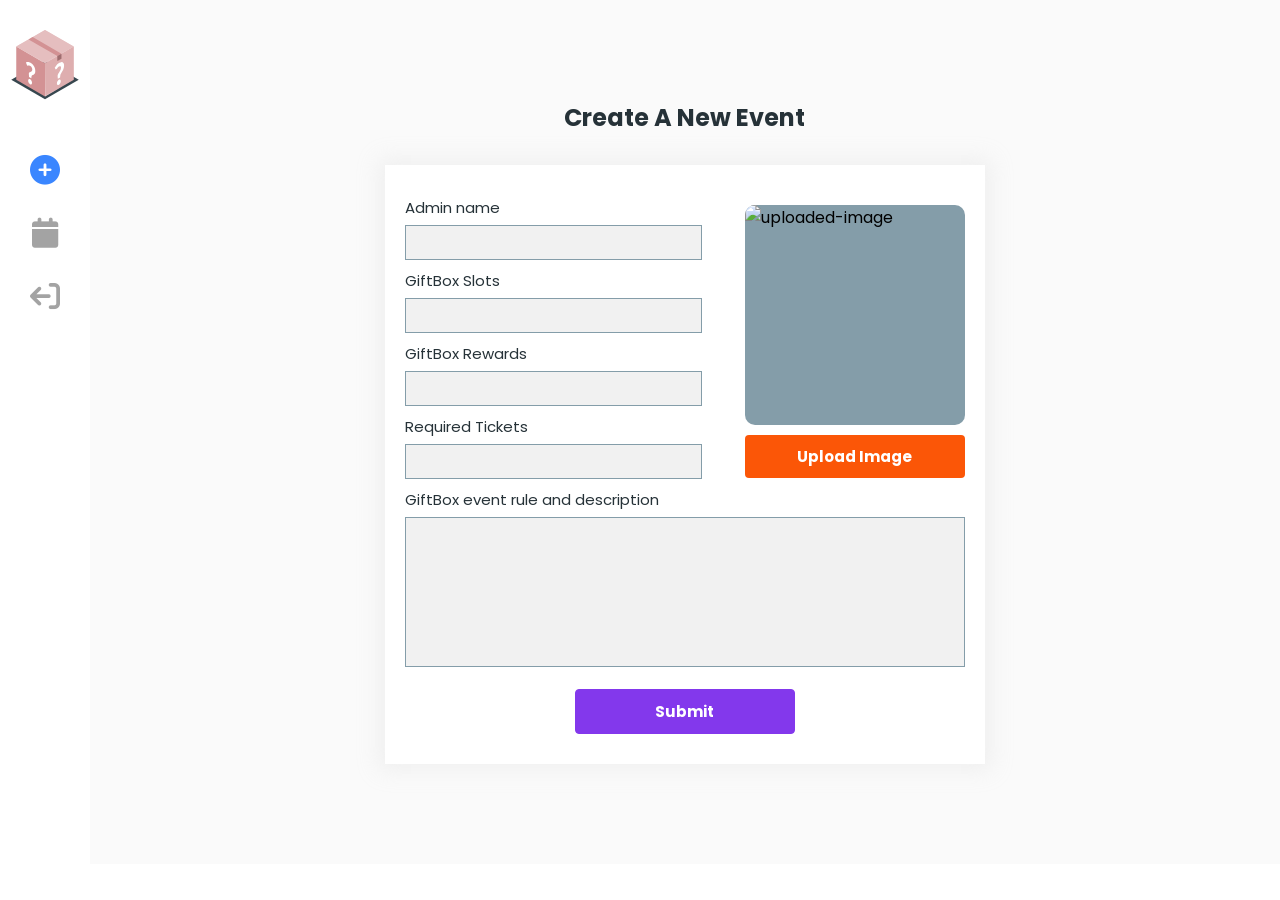
==== public/add-event.html @ 8c34c846 "giftbox" ====
<!DOCTYPE html>
<html lang="en">
<head>
    <meta charset="UTF-8">
    <meta http-equiv="X-UA-Compatible" content="IE=edge">
    <meta name="viewport" content="width=device-width, initial-scale=1.0">
    <title>Add Event - giftBox</title>
    <link rel="stylesheet" href="./assets/css/add.css">
    <link rel="preconnect" href="https://fonts.googleapis.com">
    <link rel="preconnect" href="https://fonts.gstatic.com" crossorigin>
    <link rel="stylesheet" href="https://cdnjs.cloudflare.com/ajax/libs/font-awesome/6.3.0/css/all.min.css"
    integrity="sha512-SzlrxWUlpfuzQ+pcUCosxcglQRNAq/DZjVsC0lE40xsADsfeQoEypE+enwcOiGjk/bSuGGKHEyjSoQ1zVisanQ=="
    crossorigin="anonymous" referrerpolicy="no-referrer" />
    <link href="https://fonts.googleapis.com/css2?family=Open+Sans:wght@400;500;600;700;800&display=swap" rel="stylesheet">
    <link href="https://fonts.googleapis.com/css2?family=Raleway:wght@400;500;600;700;800&display=swap" rel="stylesheet">
    <link href="https://fonts.googleapis.com/css2?family=Inter:wght@400;500;600;700;800&display=swap" rel="stylesheet">
    <link href="https://fonts.googleapis.com/css2?family=Poppins:wght@400;500;600;700;800&display=swap" rel="stylesheet">
    <link rel="icon" href="./assets/images/mistery-box.svg">
</head>
<body>
    <div class="body-home">
        <aside class="side-menu">
            <div class="fixed-side-bar">
                <div class="box-logo">
                    <a href="add-event.html">
                        <img src="./assets/images/mistery-box.svg" alt="box">
                    </a>
                </div>
                <div class="menu">
                    <ul>
                        <li>
                            <a href="#">
                                <i class="fa-solid fa-circle-plus"></i>
                            </a>
                        </li>
                        <li>
                            <a href="#">
                                <i class="fa-solid fa-calendar"></i>
                            </a>
                        </li>
                        <li>
                            <a href="login.html">
                                <i class="fa-solid fa-arrow-right-from-bracket"></i>
                            </a>
                        </li>
                    </ul>
                </div>
            </div>
        </aside>
        <main class="main-menu">
            <section class="add-event">
                <div class="add-event-header">
                    <h2>Create A New Event</h2>
                </div>
                <div class="input-event">
                    <form action="#">
                        <div class="form-flex">
                            <div class="fill-input">
                                <div class="admin-name input">
                                    <label>Admin name</label><br>
                                    <input type="text" id="admin-name" required autocomplete="off">
                                </div>
                                <div class="giftBox-slots input">
                                    <label>GiftBox Slots</label><br>
                                    <input type="text" id="giftBox-slots" required autocomplete="off">
                                </div>
                                <div class="giftBox-rewards input">
                                    <label>GiftBox Rewards</label><br>
                                    <input type="text" id="giftBox-rewards" required autocomplete="off">
                                </div>
                                <div class="required-tickets input">
                                    <label>Required Tickets</label><br>
                                    <input type="text" id="required-tickets" required autocomplete="off">
                                </div>
                            </div>
                            <div class="upload-img">
                                <div class="display-image">
                                    <img src="" alt="uploaded-image">
                                </div>
                                <div class="upload-btn">
                                    <label for="uploadbtn">
                                        <span>Upload Image</span>
                                        <input type="file" accept="image/jpeg,image/png,image/jpeg" name="uploadbtn" id="uploadbtn">
                                    </label>
                                </div>
                            </div>
                        </div>
                        <div class="event-rule">
                            <label>GiftBox event rule and description</label><br>
                            <textarea id="giftBox-rules"></textarea>
                        </div>
                        <div class="submit-btn">
                            <button type="submit">Submit</button>
                        </div>
                    </form>
                </div>
            </section>
        </main>
    </div>
</body>
</html>
---- public/assets/css/add.css ----
*{padding:0;margin:0;outline:none;box-sizing:border-box;}
body{scroll-behavior:smooth;position:relative;}
/* a{text-decoration:none;color:#fff;} */
body{width:100%;font-family:'Poppins', Verdana, Geneva, Tahoma, sans-serif;}
html{scroll-behavior:smooth;width:100%;}
html{
    --poppins:Poppins;
    --black-ash-text:#263238;
    --helvetica:Helvetica;
    --wgt700:700;
    --wgt400:400;
    --white-ash:#F1F1F1;
    --gray:#849DA9;
    --submit-color:#8338EC;
    --width100:100%;
    --white-text:#fff;
    --home-color:#FAFAFA;
    --blue-icon-color:#3A86FF;
}
/* main{width:var(--width100);} */
.body-home{display:flex;width:var(--width100);position:relative;}
.body-home aside{width:7%;background-color:var(--white-text);display:flex;flex-direction:column;}
.body-home aside .fixed-side-bar{position:fixed;bottom:0;top:0;width:inherit;padding-top:30px;}
.body-home main{width:93%;background-color:var(--home-color);}
.side-menu .box-logo{width:70px;height:70px;margin:0 auto;margin-bottom:40px;}
.side-menu .box-logo a img{width:var(--width100);height:var(--width100);}
.side-menu .menu ul{display:flex;justify-content:center;flex-direction:column;align-items:center;}
.side-menu .menu ul li{list-style:none;margin:15px 0;}
.side-menu .menu ul li i{font-size:30px;color:#A3A3A3;}
.side-menu .menu ul li:first-child i{color:var(--blue-icon-color);}
.side-menu .menu ul li:last-child i{transform:rotate(180deg);}
.side-menu .menu ul li i:hover{color:var(--blue-icon-color);transition:all .5s;}
.main-menu{padding:100px 0;}
.main-menu .add-event{width:100%;display:flex;flex-direction:column;align-items:center;}
.main-menu .add-event .add-event-header h2{color:var(--black-ash-text);}
.main-menu .add-event .input-event{width:600px;padding:30px 20px;background-color:var(--white-text);box-shadow:0px 0px 20px 6px #D3D3D340;margin-top:30px;}
.input-event form .form-flex{display:flex;justify-content:space-between;}
.input-event form .form-flex .fill-input{width:55%;}
.input-event form .form-flex .upload-img{width:45%;}
.input-event form .form-flex .fill-input{margin-right:10px;}
.input-event form .form-flex .upload-img{margin-left:10px;padding-top:10px;}
.input-event form .form-flex .fill-input .input label,.input-event form .event-rule label{font-size:15px;color:var(--black-ash-text);font-weight:var(--wgt400);}
.input-event form .form-flex .fill-input .input input,.input-event form .event-rule textarea{width:100%;height:35px;padding:0 5px;border:1px solid var(--gray);background-color:var(--white-ash);margin-top:5px;font-family:var(--poppins);}
.input-event form .form-flex .fill-input .input{margin-bottom:8px;}
.upload-img .display-image{width:220px;height:220px;margin-left:auto;background-color:var(--gray);border-radius:10px;}
.upload-img .display-image img{width:100%;height:100%;border-radius:10px;}
.upload-img .upload-btn{position:relative;width:220px;margin-left:auto;margin-top:10px;}
.upload-img .upload-btn label{width:var(--width100);background-color:#FB5607;position:absolute;text-align:center;padding:10px 7px;color:var(--white-text);font-weight:var(--wgt700);font-size:15px;border-radius:4px;}
.upload-img .upload-btn label input{opacity:0;display:none;}
.input-event form .event-rule textarea{resize:none;height:150px;padding:5px;}
.input-event form .submit-btn{text-align:center;margin-top:15px;}
.input-event form .submit-btn button{font-weight:var(--wgt700);font-family:var(--poppins);font-size:15px;color:var(--white-text);background-color:var(--submit-color);width:220px;padding:10px 7px;border-radius:4px;border:1px solid var(--submit-color);}
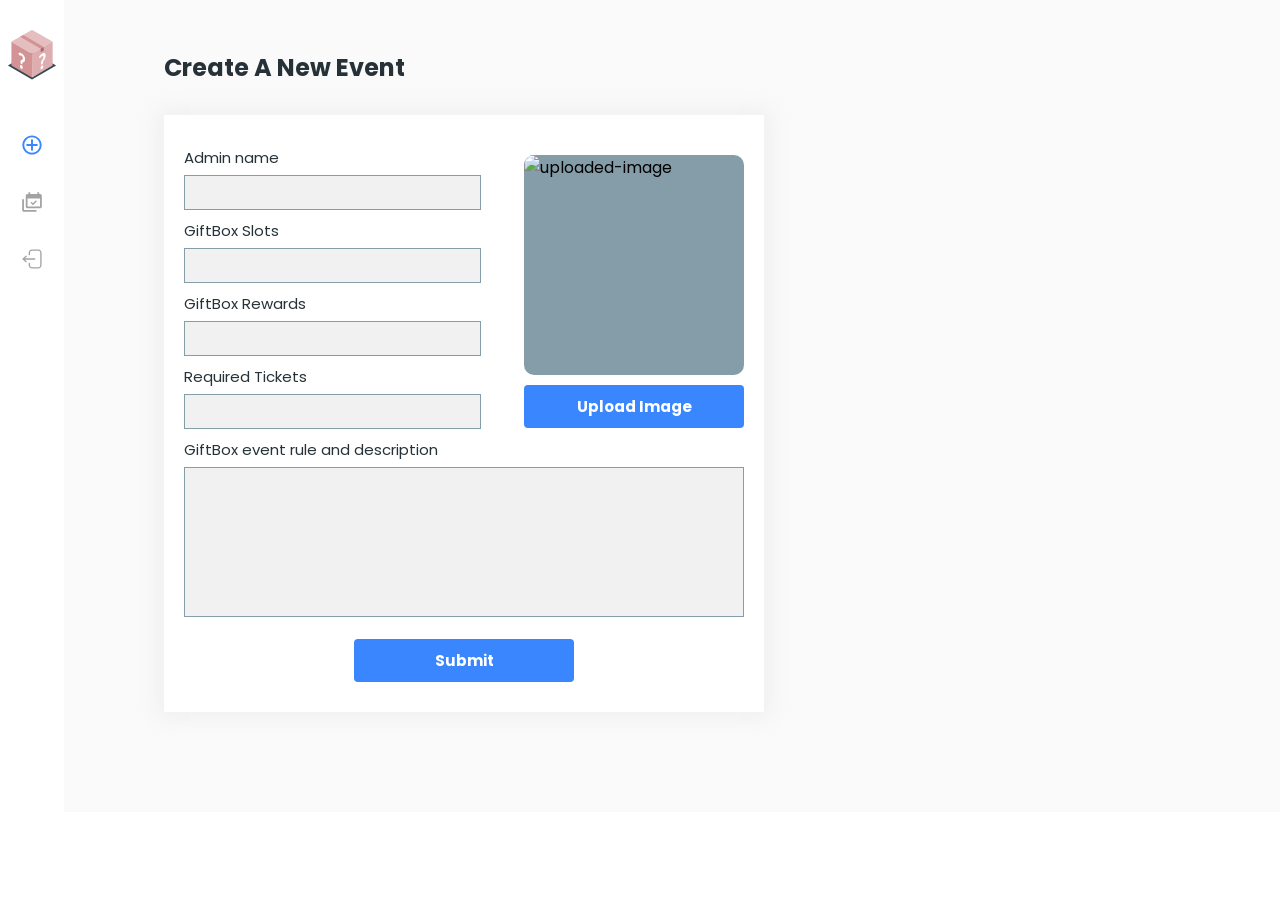
==== commit c617b784: "add events" ====
--- a/public/add-event.html
+++ b/public/add-event.html
@@ -18,6 +18,7 @@
     <link rel="icon" href="./assets/images/mistery-box.svg">
 </head>
 <body>
+    <div class="success-header"></div>
     <div class="body-home">
         <aside class="side-menu">
             <div class="fixed-side-bar">
@@ -30,17 +31,17 @@
                     <ul>
                         <li>
                             <a href="#">
-                                <i class="fa-solid fa-circle-plus"></i>
+                                <img src="./assets/images/addbtn.svg" alt="add">
                             </a>
                         </li>
                         <li>
                             <a href="#">
-                                <i class="fa-solid fa-calendar"></i>
+                                <img src="./assets/images/Vector.svg" alt="view-event">
                             </a>
                         </li>
                         <li>
                             <a href="login.html">
-                                <i class="fa-solid fa-arrow-right-from-bracket"></i>
+                                <img src="./assets/images/Group.svg" alt="log-out">
                             </a>
                         </li>
                     </ul>
@@ -48,29 +49,30 @@
             </div>
         </aside>
         <main class="main-menu">
+            <div class="success-header"></div>
             <section class="add-event">
                 <div class="add-event-header">
                     <h2>Create A New Event</h2>
                 </div>
                 <div class="input-event">
-                    <form action="#">
+                    <form action="#" id="submitForm">
                         <div class="form-flex">
                             <div class="fill-input">
                                 <div class="admin-name input">
                                     <label>Admin name</label><br>
-                                    <input type="text" id="admin-name" required autocomplete="off">
+                                    <input type="text" id="admin-name" autocomplete="off">
                                 </div>
                                 <div class="giftBox-slots input">
                                     <label>GiftBox Slots</label><br>
-                                    <input type="text" id="giftBox-slots" required autocomplete="off">
+                                    <input type="text" id="giftBox-slots" autocomplete="off">
                                 </div>
                                 <div class="giftBox-rewards input">
                                     <label>GiftBox Rewards</label><br>
-                                    <input type="text" id="giftBox-rewards" required autocomplete="off">
+                                    <input type="text" id="giftBox-rewards" autocomplete="off">
                                 </div>
                                 <div class="required-tickets input">
                                     <label>Required Tickets</label><br>
-                                    <input type="text" id="required-tickets" required autocomplete="off">
+                                    <input type="text" id="required-tickets" autocomplete="off">
                                 </div>
                             </div>
                             <div class="upload-img">
@@ -97,5 +99,8 @@
             </section>
         </main>
     </div>
+
+    <script src="https://www.gstatic.com/firebasejs/6.0.2/firebase.js"></script>
+    <script src="./assets/js/addEvent/index.js"></script>
 </body>
 </html>
--- a/public/assets/css/add.css
+++ b/public/assets/css/add.css
@@ -19,19 +19,18 @@
 }
 /* main{width:var(--width100);} */
 .body-home{display:flex;width:var(--width100);position:relative;}
-.body-home aside{width:7%;background-color:var(--white-text);display:flex;flex-direction:column;}
+.body-home aside{width:5%;background-color:var(--white-text);display:flex;flex-direction:column;}
 .body-home aside .fixed-side-bar{position:fixed;bottom:0;top:0;width:inherit;padding-top:30px;}
-.body-home main{width:93%;background-color:var(--home-color);}
-.side-menu .box-logo{width:70px;height:70px;margin:0 auto;margin-bottom:40px;}
+.body-home main{width:95%;background-color:var(--home-color);}
+.side-menu .box-logo{width:50px;height:50px;margin:0 auto;margin-bottom:40px;}
 .side-menu .box-logo a img{width:var(--width100);height:var(--width100);}
 .side-menu .menu ul{display:flex;justify-content:center;flex-direction:column;align-items:center;}
 .side-menu .menu ul li{list-style:none;margin:15px 0;}
-.side-menu .menu ul li i{font-size:30px;color:#A3A3A3;}
-.side-menu .menu ul li:first-child i{color:var(--blue-icon-color);}
-.side-menu .menu ul li:last-child i{transform:rotate(180deg);}
-.side-menu .menu ul li i:hover{color:var(--blue-icon-color);transition:all .5s;}
-.main-menu{padding:100px 0;}
-.main-menu .add-event{width:100%;display:flex;flex-direction:column;align-items:center;}
+.side-menu .menu ul li img{width:20px;height:20px;color:#A3A3A3;}
+.side-menu .menu ul li:first-child img{color:var(--blue-icon-color);}
+/* .side-menu .menu ul li img:hover{color:var(--blue-icon-color);transition:all .5s;} */
+.main-menu{padding:50px 0 100px;position:relative;}
+.main-menu .add-event{width:100%;display:flex;flex-direction:column;padding-left:100px;}
 .main-menu .add-event .add-event-header h2{color:var(--black-ash-text);}
 .main-menu .add-event .input-event{width:600px;padding:30px 20px;background-color:var(--white-text);box-shadow:0px 0px 20px 6px #D3D3D340;margin-top:30px;}
 .input-event form .form-flex{display:flex;justify-content:space-between;}
@@ -45,8 +44,20 @@
 .upload-img .display-image{width:220px;height:220px;margin-left:auto;background-color:var(--gray);border-radius:10px;}
 .upload-img .display-image img{width:100%;height:100%;border-radius:10px;}
 .upload-img .upload-btn{position:relative;width:220px;margin-left:auto;margin-top:10px;}
-.upload-img .upload-btn label{width:var(--width100);background-color:#FB5607;position:absolute;text-align:center;padding:10px 7px;color:var(--white-text);font-weight:var(--wgt700);font-size:15px;border-radius:4px;}
+.upload-img .upload-btn label{width:var(--width100);background-color:var(--blue-icon-color);position:absolute;text-align:center;padding:10px 7px;color:var(--white-text);font-weight:var(--wgt700);font-size:15px;border-radius:4px;}
 .upload-img .upload-btn label input{opacity:0;display:none;}
 .input-event form .event-rule textarea{resize:none;height:150px;padding:5px;}
 .input-event form .submit-btn{text-align:center;margin-top:15px;}
-.input-event form .submit-btn button{font-weight:var(--wgt700);font-family:var(--poppins);font-size:15px;color:var(--white-text);background-color:var(--submit-color);width:220px;padding:10px 7px;border-radius:4px;border:1px solid var(--submit-color);}+.input-event form .submit-btn button{font-weight:var(--wgt700);font-family:var(--poppins);font-size:15px;color:var(--white-text);background-color:var(--blue-icon-color);width:220px;padding:10px 7px;border-radius:4px;border:1px solid var(--blue-icon-color-color);}
+.error{text-align:center;margin-bottom:20px;}
+.error p{color:red;}
+.main-menu .success-header .success::after{content:"";width:0%;height:2px;position:relative;display:block;background-color:rgba(40, 167, 69,20%);margin-top:10px;}
+.main-menu .success-header .success::after{animation-name:success;animation-duration:1s;animation-fill-mode:forwards;}
+.main-menu .success-header{width:var(--width100);text-align:center;position:fixed;z-index:999;top:0;transition:all .5s;}
+.main-menu .success-header .success{background-color:rgba(40, 167, 69,100%);text-align:center;width:var(--width100);padding:10px 0 0px;transition:all .5s;position:relative;}
+.main-menu .success-header .success p{font-family:var(--poppins);font-weight:500;font-size:16px;color:var(--white-text);}
+/* .main-menu .success-header .success.addTransition{animation-name:success;animation-duration:1s;animation-fill-mode:forwards;} */
+
+@keyframes success{
+    0%{width:0%;}100%{width:100%;}
+}
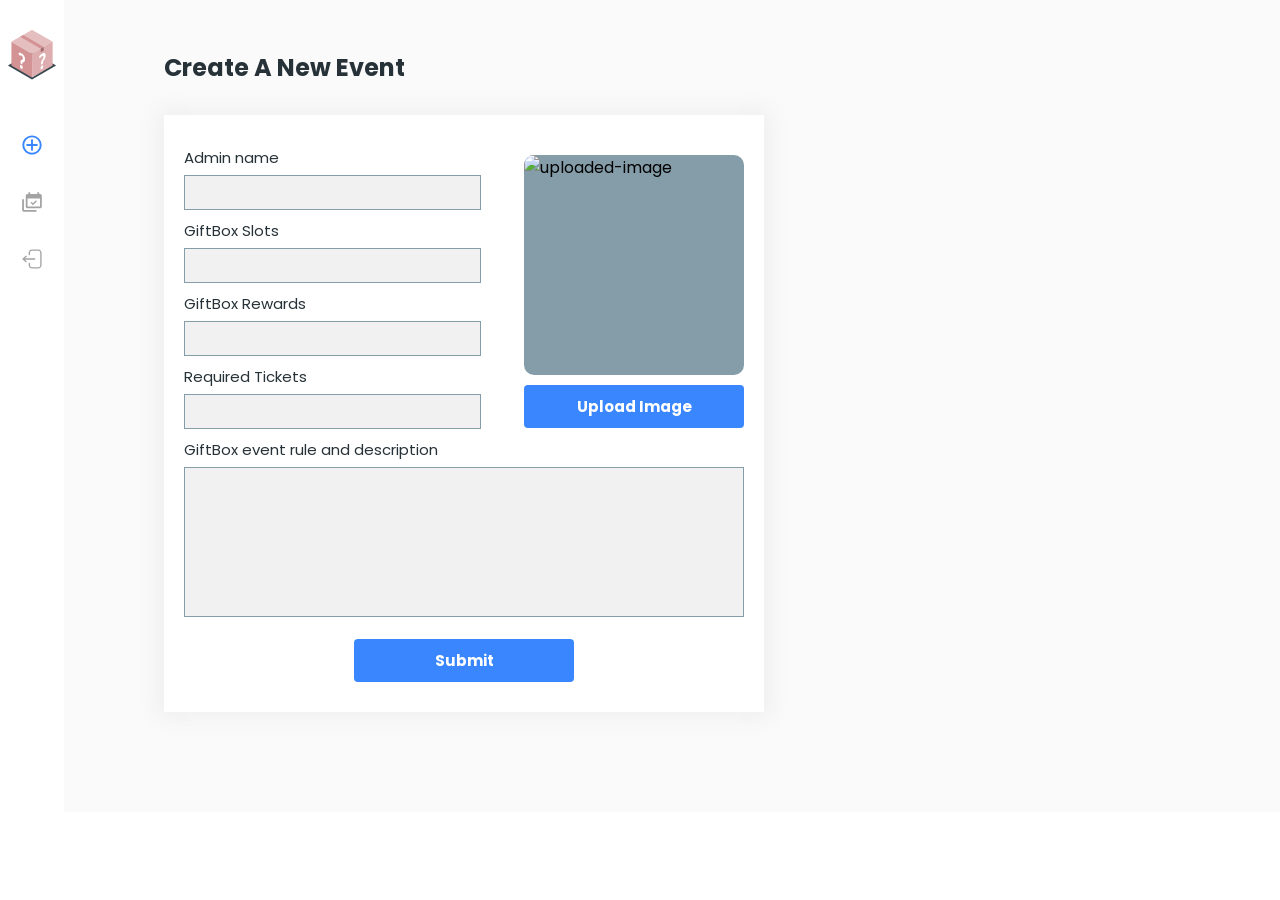
==== commit e869016c: "view event" ====
--- a/public/add-event.html
+++ b/public/add-event.html
@@ -18,7 +18,7 @@
     <link rel="icon" href="./assets/images/mistery-box.svg">
 </head>
 <body>
-    <div class="success-header"></div>
+    <!-- <div class="success-header"></div> -->
     <div class="body-home">
         <aside class="side-menu">
             <div class="fixed-side-bar">
@@ -30,18 +30,18 @@
                 <div class="menu">
                     <ul>
                         <li>
-                            <a href="#">
-                                <img src="./assets/images/addbtn.svg" alt="add">
+                            <a href="./add-event.html">
+                                <object data="./assets/images/addbtn.svg" type="image/svg+xml" class="svg-icon"></object>
                             </a>
                         </li>
                         <li>
-                            <a href="#">
-                                <img src="./assets/images/Vector.svg" alt="view-event">
+                            <a href="./view-events.html">
+                                <object data="./assets/images/Vector.svg" type="image/svg+xml" class="svg-icon"></object>
                             </a>
                         </li>
                         <li>
                             <a href="login.html">
-                                <img src="./assets/images/Group.svg" alt="log-out">
+                                <object data="./assets/images/Group.svg" type="image/svg+xml" class="svg-icon"></object>
                             </a>
                         </li>
                     </ul>
--- a/public/assets/css/add.css
+++ b/public/assets/css/add.css
@@ -26,9 +26,8 @@
 .side-menu .box-logo a img{width:var(--width100);height:var(--width100);}
 .side-menu .menu ul{display:flex;justify-content:center;flex-direction:column;align-items:center;}
 .side-menu .menu ul li{list-style:none;margin:15px 0;}
-.side-menu .menu ul li img{width:20px;height:20px;color:#A3A3A3;}
-.side-menu .menu ul li:first-child img{color:var(--blue-icon-color);}
-/* .side-menu .menu ul li img:hover{color:var(--blue-icon-color);transition:all .5s;} */
+.side-menu .menu ul li object{width:20px;height:20px;pointer-events:none;}
+.side-menu .menu ul li:nth-child(1) object{filter:brightness(0) saturate(100%) invert(44%) sepia(43%) saturate(6261%) hue-rotate(210deg) brightness(114%) contrast(102%);transition:all .2s;}
 .main-menu{padding:50px 0 100px;position:relative;}
 .main-menu .add-event{width:100%;display:flex;flex-direction:column;padding-left:100px;}
 .main-menu .add-event .add-event-header h2{color:var(--black-ash-text);}
@@ -57,6 +56,7 @@
 .main-menu .success-header .success{background-color:rgba(40, 167, 69,100%);text-align:center;width:var(--width100);padding:10px 0 0px;transition:all .5s;position:relative;}
 .main-menu .success-header .success p{font-family:var(--poppins);font-weight:500;font-size:16px;color:var(--white-text);}
 /* .main-menu .success-header .success.addTransition{animation-name:success;animation-duration:1s;animation-fill-mode:forwards;} */
+.svg-icon:hover,.svg-icon:focus{filter:brightness(0) saturate(100%) invert(44%) sepia(43%) saturate(6261%) hue-rotate(210deg) brightness(114%) contrast(102%);transition:all .2s;}
 
 @keyframes success{
     0%{width:0%;}100%{width:100%;}
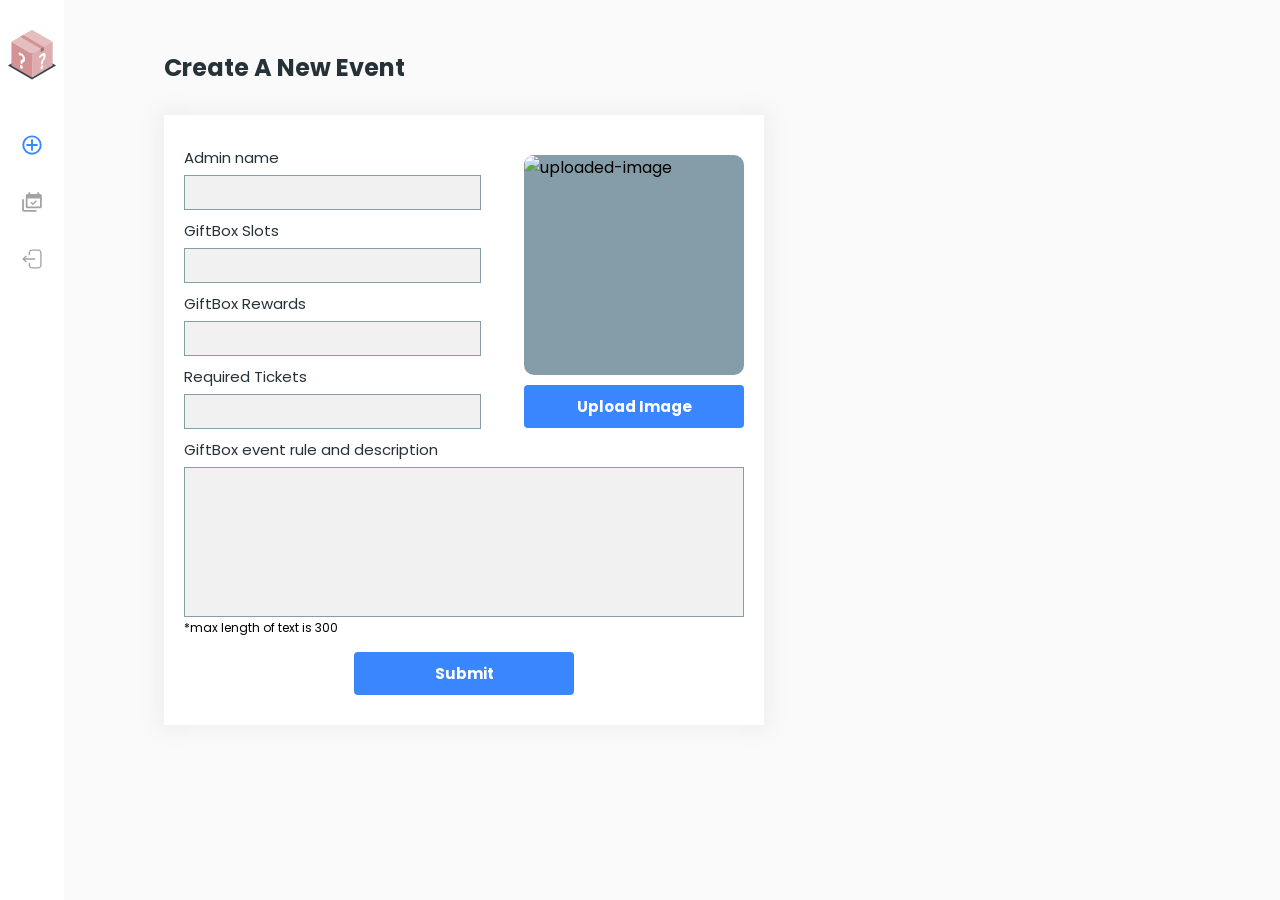
==== commit 53542ab5: "view events" ====
--- a/public/add-event.html
+++ b/public/add-event.html
@@ -89,7 +89,8 @@
                         </div>
                         <div class="event-rule">
                             <label>GiftBox event rule and description</label><br>
-                            <textarea id="giftBox-rules"></textarea>
+                            <textarea id="giftBox-rules" maxlength="300"></textarea>
+                            <p>*max length of text is 300</p>
                         </div>
                         <div class="submit-btn">
                             <button type="submit">Submit</button>
--- a/public/assets/css/add.css
+++ b/public/assets/css/add.css
@@ -1,27 +1,13 @@
 *{padding:0;margin:0;outline:none;box-sizing:border-box;}
-body{scroll-behavior:smooth;position:relative;}
-/* a{text-decoration:none;color:#fff;} */
+body{scroll-behavior:smooth;position:relative;background-color:var(--home-color);}
 body{width:100%;font-family:'Poppins', Verdana, Geneva, Tahoma, sans-serif;}
 html{scroll-behavior:smooth;width:100%;}
-html{
-    --poppins:Poppins;
-    --black-ash-text:#263238;
-    --helvetica:Helvetica;
-    --wgt700:700;
-    --wgt400:400;
-    --white-ash:#F1F1F1;
-    --gray:#849DA9;
-    --submit-color:#8338EC;
-    --width100:100%;
-    --white-text:#fff;
-    --home-color:#FAFAFA;
-    --blue-icon-color:#3A86FF;
-}
-/* main{width:var(--width100);} */
+html{--poppins:Poppins;--black-ash-text:#263238;--helvetica:Helvetica;--wgt700:700;--wgt400:400;--white-ash:#F1F1F1;--gray:#849DA9;--submit-color:#8338EC;--width100:100%;--white-text:#fff;--home-color:#FAFAFA;--blue-icon-color:#3A86FF;}
 .body-home{display:flex;width:var(--width100);position:relative;}
-.body-home aside{width:5%;background-color:var(--white-text);display:flex;flex-direction:column;}
-.body-home aside .fixed-side-bar{position:fixed;bottom:0;top:0;width:inherit;padding-top:30px;}
-.body-home main{width:95%;background-color:var(--home-color);}
+.body-home aside{width:5%;background-color:var(--white-text);display:flex;flex-direction:column;position:fixed;top:0;bottom:0;z-index:1;}
+/* .body-home aside .fixed-side-bar{position:fixed;bottom:0;top:0;width:inherit;padding-top:30px;} */
+.body-home aside .fixed-side-bar{display:flex;flex-direction:column;align-items:center;justify-content:center;padding-top:30px;width:100%;}
+.body-home main{width:95%;background-color:var(--home-color);margin-left:5%;}
 .side-menu .box-logo{width:50px;height:50px;margin:0 auto;margin-bottom:40px;}
 .side-menu .box-logo a img{width:var(--width100);height:var(--width100);}
 .side-menu .menu ul{display:flex;justify-content:center;flex-direction:column;align-items:center;}
@@ -46,6 +32,7 @@
 .upload-img .upload-btn label{width:var(--width100);background-color:var(--blue-icon-color);position:absolute;text-align:center;padding:10px 7px;color:var(--white-text);font-weight:var(--wgt700);font-size:15px;border-radius:4px;}
 .upload-img .upload-btn label input{opacity:0;display:none;}
 .input-event form .event-rule textarea{resize:none;height:150px;padding:5px;}
+.input-event form .event-rule p{font-size:12px;margin-top:-5px;}
 .input-event form .submit-btn{text-align:center;margin-top:15px;}
 .input-event form .submit-btn button{font-weight:var(--wgt700);font-family:var(--poppins);font-size:15px;color:var(--white-text);background-color:var(--blue-icon-color);width:220px;padding:10px 7px;border-radius:4px;border:1px solid var(--blue-icon-color-color);}
 .error{text-align:center;margin-bottom:20px;}
@@ -60,4 +47,15 @@
 
 @keyframes success{
     0%{width:0%;}100%{width:100%;}
+}
+@media screen and (min-width:700px) and (max-width:1000px){
+    .main-menu .add-event{padding-left:50px;}
+    .body-home aside{width:10%;left:0;}
+    .side-menu .menu ul li object{width:30px;height:30px;}
+    .body-home main{width:90%;margin-left:10%;}
+    .side-menu .box-logo{width:40px;height:40px;}
+}
+
+@media screen and (min-width:700px) and (max-width:799px){
+    .main-menu .add-event .input-event{width:90%;}
 }
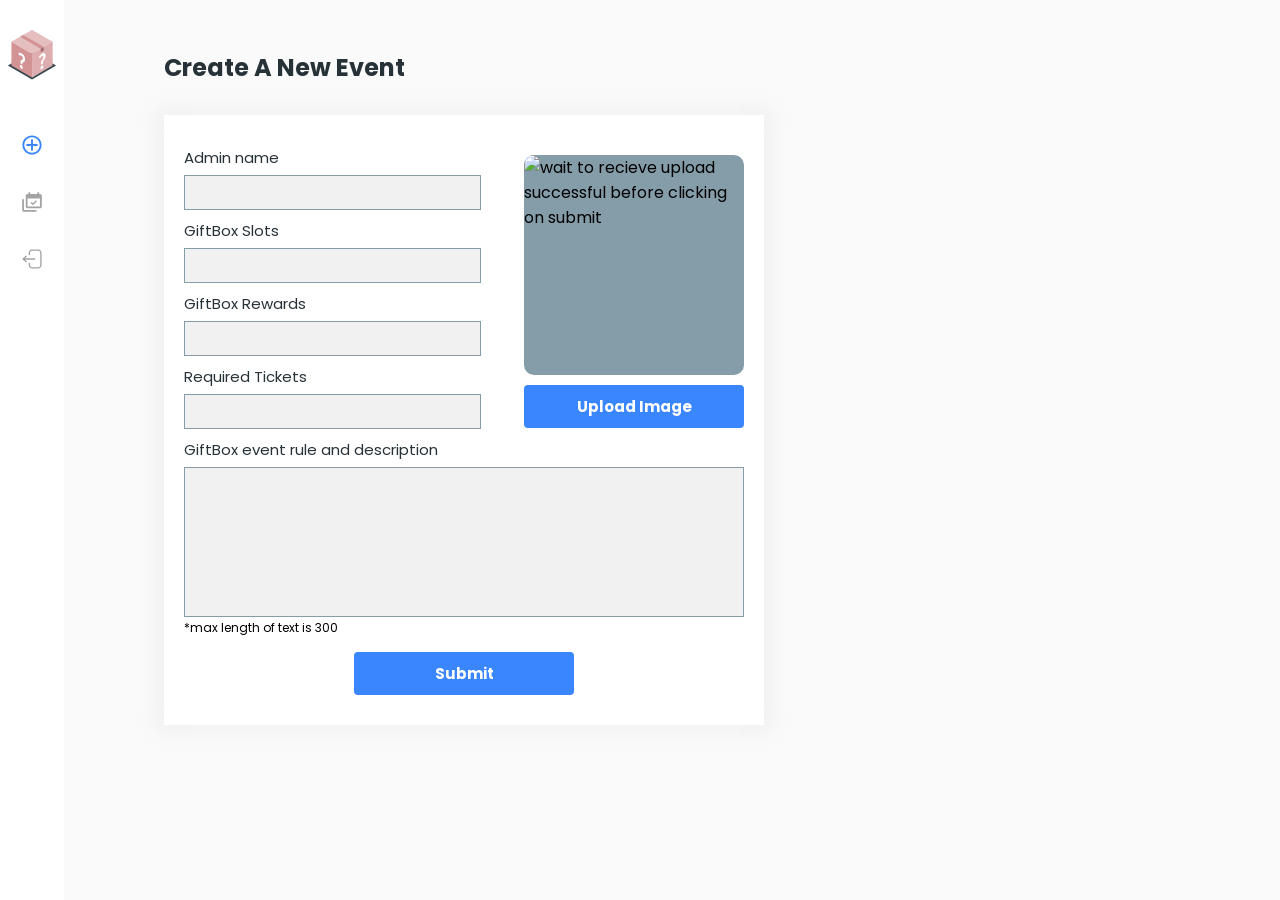
==== commit 29a06ec1: "changed img alt" ====
--- a/public/add-event.html
+++ b/public/add-event.html
@@ -40,7 +40,7 @@
                             </a>
                         </li>
                         <li>
-                            <a href="login.html">
+                            <a href="index.html">
                                 <object data="./assets/images/Group.svg" type="image/svg+xml" class="svg-icon"></object>
                             </a>
                         </li>
@@ -77,7 +77,7 @@
                             </div>
                             <div class="upload-img">
                                 <div class="display-image">
-                                    <img src="" alt="uploaded-image">
+                                    <img src="" alt="wait to recieve upload successful before clicking on submit">
                                 </div>
                                 <div class="upload-btn">
                                     <label for="uploadbtn">
--- a/public/assets/css/add.css
+++ b/public/assets/css/add.css
@@ -24,7 +24,7 @@
 .input-event form .form-flex .fill-input{margin-right:10px;}
 .input-event form .form-flex .upload-img{margin-left:10px;padding-top:10px;}
 .input-event form .form-flex .fill-input .input label,.input-event form .event-rule label{font-size:15px;color:var(--black-ash-text);font-weight:var(--wgt400);}
-.input-event form .form-flex .fill-input .input input,.input-event form .event-rule textarea{width:100%;height:35px;padding:0 5px;border:1px solid var(--gray);background-color:var(--white-ash);margin-top:5px;font-family:var(--poppins);}
+.input-event form .form-flex .fill-input .input input,.input-event form .event-rule textarea{width:100%;height:35px;padding:0 5px;border:1px solid var(--gray);background-color:var(--white-ash);margin-top:5px;font-family:var(--poppins);font-size:16px;color:var(--black-ash-text);}
 .input-event form .form-flex .fill-input .input{margin-bottom:8px;}
 .upload-img .display-image{width:220px;height:220px;margin-left:auto;background-color:var(--gray);border-radius:10px;}
 .upload-img .display-image img{width:100%;height:100%;border-radius:10px;}
@@ -58,4 +58,28 @@
 
 @media screen and (min-width:700px) and (max-width:799px){
     .main-menu .add-event .input-event{width:90%;}
+}
+
+@media screen and (max-width:699px) {
+    .body-home{flex-direction:column;}
+    .body-home aside{position:relative;width:90%;margin:30px auto 20px;background-color:inherit;}
+    .body-home main{width:90%;margin-left:0;margin:0 auto;}
+    .body-home aside .fixed-side-bar{flex-direction:column;justify-content:start;align-items:start;padding-top:0;}
+    .side-menu .box-logo{margin:0;}
+    .side-menu .menu ul{flex-direction:initial;}
+    .side-menu .menu{margin-top:20px;}
+    .side-menu .menu ul li{margin:0 10px;padding:10px;}
+    .side-menu .menu ul li:first-child{margin-left:0;padding-left:0;}
+    .main-menu .add-event{padding-left:0;}
+    .main-menu .add-event .input-event{width:var(--width100);margin:0 auto;padding:20px 15px 30px;}
+    .input-event form .form-flex{flex-direction:column;}
+    .input-event form .form-flex .fill-input{width:var(--width100);margin-right:0;}
+    .input-event form .form-flex .upload-img{width:var(--width100);margin-left:0;margin-bottom:55px;}
+    .upload-img .display-image{margin-left:0;}
+    .upload-img .upload-btn{margin-left:0;}
+    .input-event form .form-flex .fill-input .input input, .input-event form .event-rule textarea{height:40px;}
+    .input-event form .event-rule textarea{height:150px;}
+    .add-event-header{margin-bottom:10px;}
+    .input-event form .submit-btn{margin-top:40px;}
+    .main-menu .success-header{left:0;right:0;}
 }
